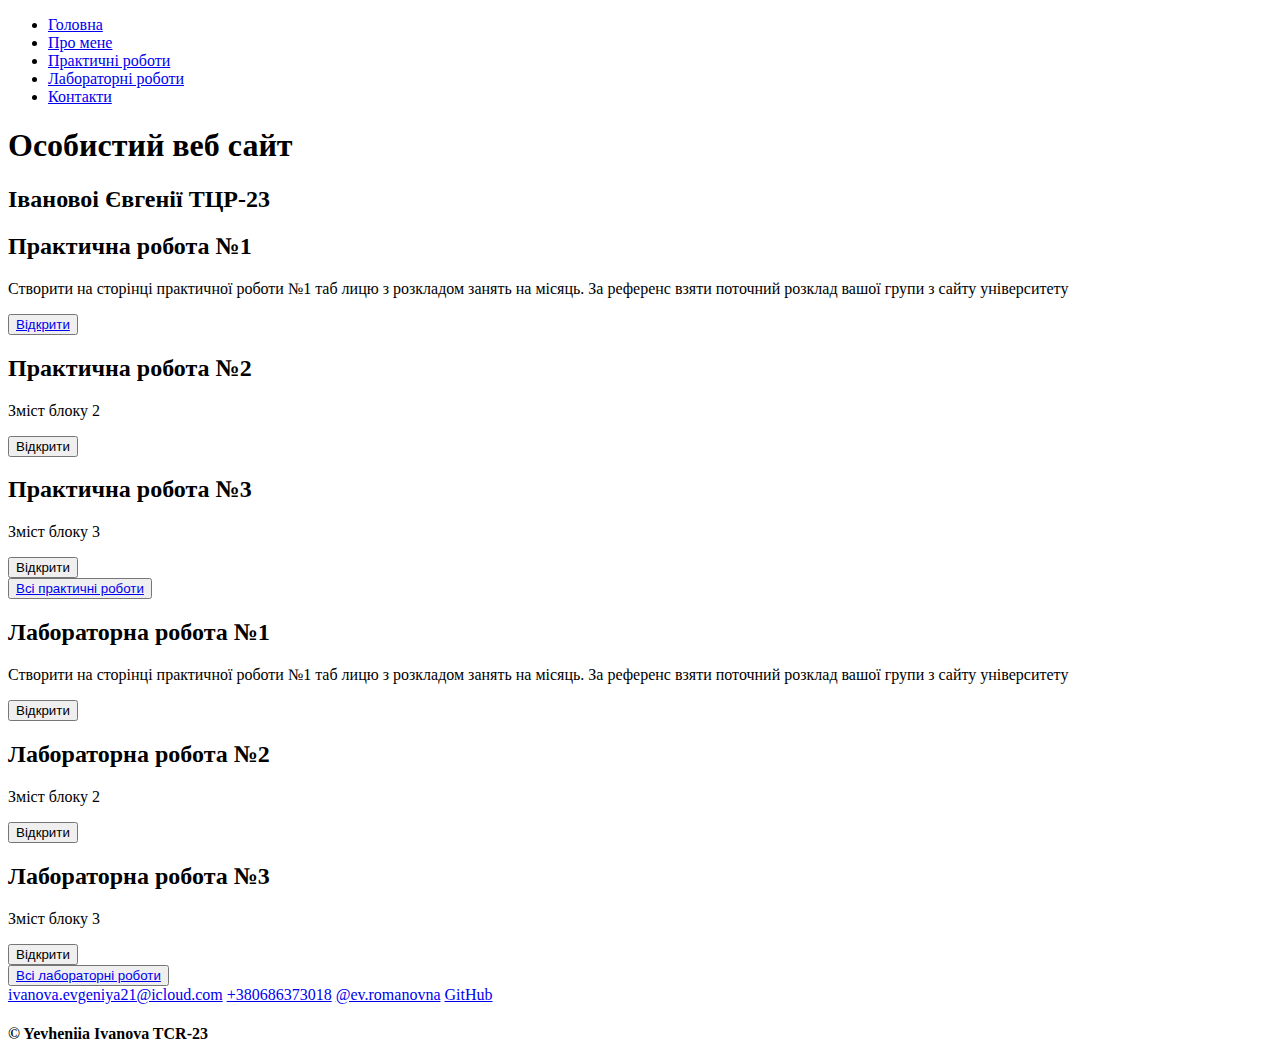
==== Сайт_візитка/index.html @ f2a4a22e "17.09" ====
<!DOCTYPE html>
<html lang="uk-UA">
<head>
    <meta charset="UTF-8">
    <meta name="viewport" content="width=device-width, initial-scale=1.0">
    <title>Веб-сайт Іванова</title>
    <link rel="stylesheet" type="text/css" href="C:\Users\ivano\OneDrive\Рабочий стол\Пари\WEB-\Сайт_візитка\style.css">
    <link rel="icon" type="image/png" href="C:\Users\ivano\OneDrive\Рабочий стол\Пари\WEB-\Сайт_візитка\img\qq.png"   >
    <link rel="preconnect" href="https://fonts.googleapis.com">
    <link rel="preconnect" href="https://fonts.gstatic.com" crossorigin>
    <link href="https://fonts.googleapis.com/css2?family=Advent+Pro:ital,wght@0,100;1,200&family=Bitter:wght@300&family=Raleway:wght@200&display=swap" rel="stylesheet">
</head>
<body>
    <div class="container" id="home">
        <!-- Блок навігації -->
        <nav >
            <ul>
                <li><a href="C:\Users\ivano\OneDrive\Рабочий стол\Пари\WEB-\Сайт_візитка\index.html">Головна</a></li>
                <li><a href="C:\Users\ivano\OneDrive\Рабочий стол\Пари\WEB-\Сайт_візитка\about_me\about_me.html">Про мене</a></li>
                <li><a href="C:\Users\ivano\OneDrive\Рабочий стол\Пари\WEB-\Сайт_візитка\practical\practical.html">Практичні роботи</a></li>
                <li><a href="C:\Users\ivano\OneDrive\Рабочий стол\Пари\WEB-\Сайт_візитка\laboratory\laboratory.html">Лабораторні роботи</a></li>
                <li><a href="#footer">Контакти</a></li>
            </ul>
        </nav>
        <!-- Блок заголовка сторінки -->
        <header>
            <h1 class="header_h1">Особистий веб сайт </h1>
            <h2 class="header_h2">Івановоі Євгенії ТЦР-23</h2>
        </header>

        <!-- Перший блок з практ -->
        <section id="practical" class="practical">
            <div class="practical-container">
                <div class="block_pr">
                    <h2>Практична робота №1</h2>
                    <p>Створити на сторінці практичної роботи №1 таб лицю з розкладом занять на місяць. За референс взяти поточний розклад вашої групи з сайту університету</p>
                    <button class="button"><a class="go-to-page" href="C:\Users\ivano\OneDrive\Рабочий стол\Пари\WEB-\Сайт_візитка\practical\pr_1\index.html">Відкрити</a></button>
                </div>
                <div class="block_pr">
                    <h2>Практична робота №2</h2>
                    <p>Зміст блоку 2</p>
                    <button class="button">Відкрити</button>
                </div>
                <div class="block_pr">
                    <h2>Практична робота №3</h2>
                    <p>Зміст блоку 3</p>
                    <button class="button">Відкрити</button>
                </div>
                <!--<div class="block_pr">
                    <h2>Практична робота №4</h2>
                    <p>Зміст блоку 4</p>
                    <button class="button">Відкрити</button>
                </div>
                <div class="block_pr">
                    <h2>Практична робота №5</h2>
                    <p>Зміст блоку 5</p>
                    <button class="button">Відкрити</button>
                </div>
                <div class="block_pr">
                    <h2>Практична робота №6</h2>
                    <p>Зміст блоку 6</p>
                    <button class="button">Відкрити</button>
                </div>
                <div class="block_pr">
                    <h2>Практична робота №7</h2>
                    <p>Зміст блоку 7</p>
                    <button class="button">Відкрити</button>
                </div>
                <div class="block_pr">
                    <h2>Практична робота №8</h2>
                    <p>Зміст блоку 8</p>
                    <button class="button">Відкрити</button>
                </div>
                <div class="block_pr">
                    <h2>Практична робота №9</h2>
                    <p>Зміст блоку 9</p>
                    <button class="button">Відкрити</button>
                </div>-->
            </div>
            <button class="go-to-page"><a class="go-to-page" href="C:\Users\ivano\OneDrive\Рабочий стол\Пари\WEB-\Сайт_візитка\practical\practical.html">Всі практичні роботи</a></button>
        </section>

        <!-- Другий блок з лаб -->
        <section id="laboratory" class="laboratory">
            <div class="laboratory-container">
                <div class="block_lb">
                    <h2>Лабораторна робота №1</h2>
                    <p>Створити на сторінці практичної роботи №1 таб лицю з розкладом занять на місяць. За референс взяти поточний розклад вашої групи з сайту університету</p>
                    <button class="button">Відкрити</button>
                </div>
                <div class="block_lb">
                    <h2>Лабораторна робота №2</h2>
                    <p>Зміст блоку 2</p>
                    <button class="button">Відкрити</button>
                </div>
                <div class="block_lb">
                    <h2>Лабораторна робота №3</h2>
                    <p>Зміст блоку 3</p>
                    <button class="button">Відкрити</button>
                </div>
                <!--<div class="block_lb">
                    <h2>Лабораторна робота №4</h2>
                    <p>Зміст блоку 4</p>
                    <button class="button">Відкрити</button>
                </div>
                <div class="block_lb">
                    <h2>Лабораторна робота №5</h2>
                    <p>Зміст блоку 5</p>
                    <button class="button">Відкрити</button>
                </div>
                <div class="block_lb">
                    <h2>Лабораторна робота №6</h2>
                    <p>Зміст блоку 6</p>
                    <button class="button">Відкрити</button>
                </div>
                <div class="block_lb">
                    <h2>Лабораторна робота №7</h2>
                    <p>Зміст блоку 7</p>
                    <button class="button">Відкрити</button>
                </div>
                <div class="block_lb">
                    <h2>Лабораторна робота №8</h2>
                    <p>Зміст блоку 8</p>
                    <button class="button">Відкрити</button>
                </div>
                <div class="block_lb">
                    <h2>Лабораторна робота №9</h2>
                    <p>Зміст блоку 9</p>
                    <button class="button">Відкрити</button>
                </div>-->
            </div>
            <button class="go-to-page"><a class="go-to-page" href="C:\Users\ivano\OneDrive\Рабочий стол\Пари\WEB-\Сайт_візитка\laboratory\laboratory.html">Всі лабораторні роботи</a></button>
        </section>

        <!-- Футер -->
        <footer id="footer">
                
                <div class="social-links">
                    <img src="C:\Users\ivano\OneDrive\Рабочий стол\Пари\WEB-\Сайт_візитка\img\email.png" alt=""  class="social-img_em"><a href="mailto:ivanova.evgeniya21@icloud.com" >ivanova.evgeniya21@icloud.com</a>
                    <img src="C:\Users\ivano\OneDrive\Рабочий стол\Пари\WEB-\Сайт_візитка\img\telegram.png" alt="" class="social-img"><a href="https://t.me/ev_romanovna" >+380686373018</a>
                    <img src="C:\Users\ivano\OneDrive\Рабочий стол\Пари\WEB-\Сайт_візитка\img\instagram.png" alt="" class="social-img"><a href="https://www.instagram.com/ev.romanovna/" >@ev.romanovna</a>
                    <img src="C:\Users\ivano\OneDrive\Рабочий стол\Пари\WEB-\Сайт_візитка\img\github.png" alt="" class="social-img"><a href="https://github.com/Yevheniia-Iv" >GitHub</a>
                </div>
                <div class="student">
                    <h4> © Yevheniia Ivanova TCR-23</h6>
                </div>
        </footer>
    </div>
</body>
</html>
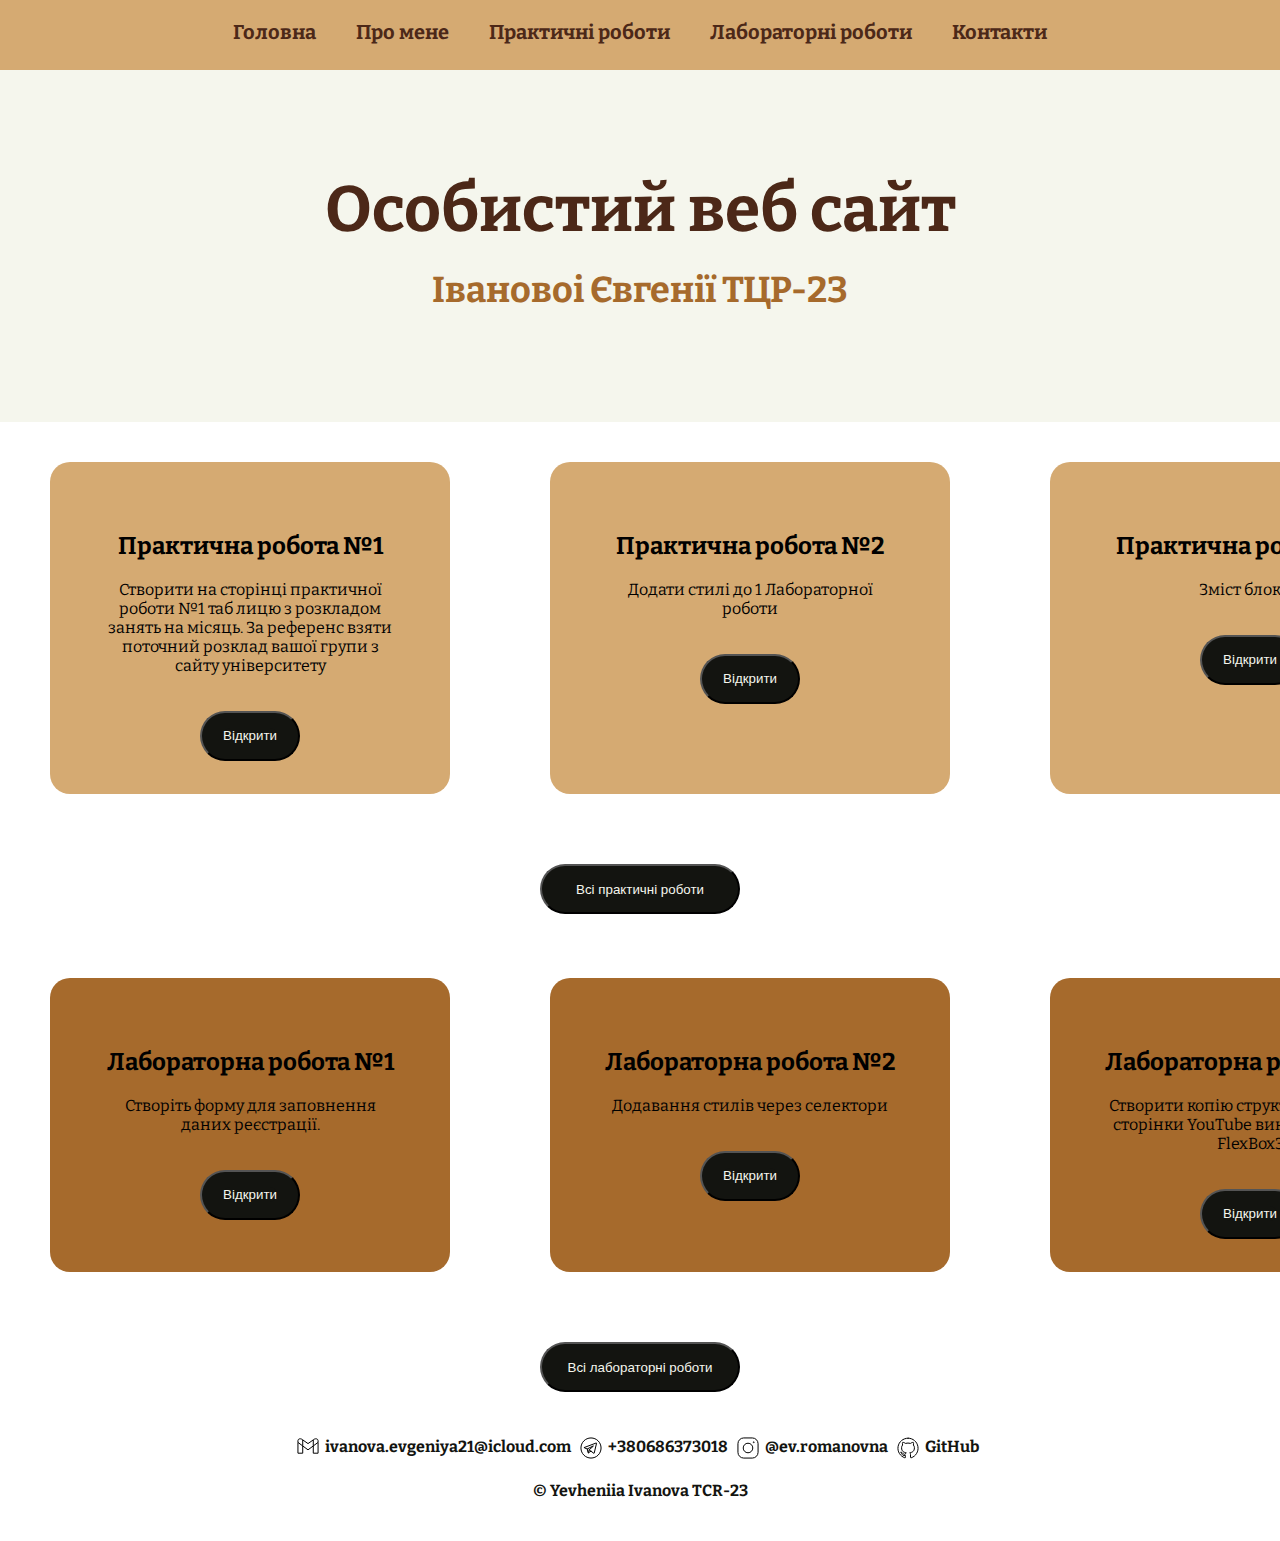
==== commit 44c1c1b3: "Add files via upload" ====
--- a/Сайт_візитка/index.html
+++ b/Сайт_візитка/index.html
@@ -4,8 +4,8 @@
     <meta charset="UTF-8">
     <meta name="viewport" content="width=device-width, initial-scale=1.0">
     <title>Веб-сайт Іванова</title>
-    <link rel="stylesheet" type="text/css" href="C:\Users\ivano\OneDrive\Рабочий стол\Пари\WEB-\Сайт_візитка\style.css">
-    <link rel="icon" type="image/png" href="C:\Users\ivano\OneDrive\Рабочий стол\Пари\WEB-\Сайт_візитка\img\qq.png"   >
+    <link rel="stylesheet" type="text/css" href="style.css">
+    <link rel="icon" type="image/png" href="img/qq.png"   >
     <link rel="preconnect" href="https://fonts.googleapis.com">
     <link rel="preconnect" href="https://fonts.gstatic.com" crossorigin>
     <link href="https://fonts.googleapis.com/css2?family=Advent+Pro:ital,wght@0,100;1,200&family=Bitter:wght@300&family=Raleway:wght@200&display=swap" rel="stylesheet">
@@ -15,10 +15,10 @@
         <!-- Блок навігації -->
         <nav >
             <ul>
-                <li><a href="C:\Users\ivano\OneDrive\Рабочий стол\Пари\WEB-\Сайт_візитка\index.html">Головна</a></li>
-                <li><a href="C:\Users\ivano\OneDrive\Рабочий стол\Пари\WEB-\Сайт_візитка\about_me\about_me.html">Про мене</a></li>
-                <li><a href="C:\Users\ivano\OneDrive\Рабочий стол\Пари\WEB-\Сайт_візитка\practical\practical.html">Практичні роботи</a></li>
-                <li><a href="C:\Users\ivano\OneDrive\Рабочий стол\Пари\WEB-\Сайт_візитка\laboratory\laboratory.html">Лабораторні роботи</a></li>
+                <li><a href="index.html">Головна</a></li>
+                <li><a href="about_me/about_me.html">Про мене</a></li>
+                <li><a href="practical/practical.html">Практичні роботи</a></li>
+                <li><a href="laboratory/laboratory.html">Лабораторні роботи</a></li>
                 <li><a href="#footer">Контакти</a></li>
             </ul>
         </nav>
@@ -34,12 +34,12 @@
                 <div class="block_pr">
                     <h2>Практична робота №1</h2>
                     <p>Створити на сторінці практичної роботи №1 таб лицю з розкладом занять на місяць. За референс взяти поточний розклад вашої групи з сайту університету</p>
-                    <button class="button"><a class="go-to-page" href="C:\Users\ivano\OneDrive\Рабочий стол\Пари\WEB-\Сайт_візитка\practical\pr_1\index.html">Відкрити</a></button>
+                    <button class="button"><a class="go-to-page" href="practical/pr_1/index.html">Відкрити</a></button>
                 </div>
                 <div class="block_pr">
                     <h2>Практична робота №2</h2>
-                    <p>Зміст блоку 2</p>
-                    <button class="button">Відкрити</button>
+                    <p>Додати стилі до 1 Лабораторної роботи</p>
+                    <button class="button"><a class="go-to-page" href="laboratory/lb1/index.html">Відкрити</a></button>
                 </div>
                 <div class="block_pr">
                     <h2>Практична робота №3</h2>
@@ -77,7 +77,7 @@
                     <button class="button">Відкрити</button>
                 </div>-->
             </div>
-            <button class="go-to-page"><a class="go-to-page" href="C:\Users\ivano\OneDrive\Рабочий стол\Пари\WEB-\Сайт_візитка\practical\practical.html">Всі практичні роботи</a></button>
+            <button class="go-to-page"><a class="go-to-page" href="practical/practical.html">Всі практичні роботи</a></button>
         </section>
 
         <!-- Другий блок з лаб -->
@@ -85,18 +85,18 @@
             <div class="laboratory-container">
                 <div class="block_lb">
                     <h2>Лабораторна робота №1</h2>
-                    <p>Створити на сторінці практичної роботи №1 таб лицю з розкладом занять на місяць. За референс взяти поточний розклад вашої групи з сайту університету</p>
-                    <button class="button">Відкрити</button>
+                    <p>Створіть форму для заповнення даних реєстрації.</p>
+                    <button class="button"><a class="go-to-page" href="laboratory/lb1/index.html">Відкрити</a></button>
                 </div>
                 <div class="block_lb">
                     <h2>Лабораторна робота №2</h2>
-                    <p>Зміст блоку 2</p>
-                    <button class="button">Відкрити</button>
+                    <p>Додавання стилів через селектори</p>
+                    <button class="button"><a class="go-to-page" href="laboratory/lb2/index.html">Відкрити</a></button>
                 </div>
                 <div class="block_lb">
                     <h2>Лабораторна робота №3</h2>
-                    <p>Зміст блоку 3</p>
-                    <button class="button">Відкрити</button>
+                    <p>Створити копію структури голо вної сторінки YouTube використовуючи FlexBox3</p>
+                    <button class="button"><a class="go-to-page" href="laboratory/lb3/index.html">Відкрити</a></button>
                 </div>
                 <!--<div class="block_lb">
                     <h2>Лабораторна робота №4</h2>
@@ -129,22 +129,21 @@
                     <button class="button">Відкрити</button>
                 </div>-->
             </div>
-            <button class="go-to-page"><a class="go-to-page" href="C:\Users\ivano\OneDrive\Рабочий стол\Пари\WEB-\Сайт_візитка\laboratory\laboratory.html">Всі лабораторні роботи</a></button>
+            <button class="go-to-page"><a class="go-to-page" href="laboratory/laboratory.html">Всі лабораторні роботи</a></button>
         </section>
 
         <!-- Футер -->
-        <footer id="footer">
-                
-                <div class="social-links">
-                    <img src="C:\Users\ivano\OneDrive\Рабочий стол\Пари\WEB-\Сайт_візитка\img\email.png" alt=""  class="social-img_em"><a href="mailto:ivanova.evgeniya21@icloud.com" >ivanova.evgeniya21@icloud.com</a>
-                    <img src="C:\Users\ivano\OneDrive\Рабочий стол\Пари\WEB-\Сайт_візитка\img\telegram.png" alt="" class="social-img"><a href="https://t.me/ev_romanovna" >+380686373018</a>
-                    <img src="C:\Users\ivano\OneDrive\Рабочий стол\Пари\WEB-\Сайт_візитка\img\instagram.png" alt="" class="social-img"><a href="https://www.instagram.com/ev.romanovna/" >@ev.romanovna</a>
-                    <img src="C:\Users\ivano\OneDrive\Рабочий стол\Пари\WEB-\Сайт_візитка\img\github.png" alt="" class="social-img"><a href="https://github.com/Yevheniia-Iv" >GitHub</a>
-                </div>
-                <div class="student">
-                    <h4> © Yevheniia Ivanova TCR-23</h6>
-                </div>
-        </footer>
+        <footer id="footer"> 
+            <div class="social-links">
+                <img src="img/email.png" alt=""  class="social-img_em"><a href="mailto:ivanova.evgeniya21@icloud.com" >ivanova.evgeniya21@icloud.com</a>
+                <img src="img/telegram.png" alt="" class="social-img"><a href="https://t.me/ev_romanovna" >+380686373018</a>
+                <img src="img/instagram.png" alt="" class="social-img"><a href="https://www.instagram.com/ev.romanovna/" >@ev.romanovna</a>
+                <img src="img/github.png" alt="" class="social-img"><a href="https://github.com/Yevheniia-Iv" >GitHub</a>
+            </div>
+            <div class="student">
+                <h4> © Yevheniia Ivanova TCR-23</h6>
+            </div>
+    </footer>
     </div>
 </body>
 </html>
--- a/Сайт_візитка/style.css
+++ b/Сайт_візитка/style.css
@@ -0,0 +1,186 @@
+/* Загальні стилі */
+body {
+    font-family: 'Bitter', serif;
+    margin: 0 ;
+    padding: 0;
+}
+
+.container {
+    /*max-width: 1200px;*/
+    margin: 0 auto;
+    background:#ffffff;
+    /*border: 1px #131410 solid;*/
+}
+
+/* Стилі для навігації */
+nav ul {
+    list-style: none;
+    padding: 0; 
+    margin: 0;
+    background-color: #D5AA72;
+    display: flex;
+    justify-content: center;
+    height: 70px;
+}
+
+nav li {
+    margin: 0 ; 
+    padding: 20px;
+}
+
+nav a {
+    text-decoration: none;
+    color: #4C2818;
+    font-weight: bold;
+    font-size: 20px;
+}
+
+/* Стилі для заголовка */
+header {
+    text-align: center;
+    background:#F5F6ED;
+    height:350px;
+    margin: 0;
+    padding: 0;
+    border: 1px #F5F6ED solid;  
+}
+.me_header{
+    height:100px;
+}
+
+header h1 {
+    font-size:64px;
+    color: #4C2818;
+    font-weight:bold ;
+    
+    letter-spacing:normal;
+    
+}
+
+header h2 {
+    font-size:36px;
+    color: #A66A2C;
+    
+    
+}
+.header_h1{
+    margin:100px;
+}
+.header_h2{
+    margin:-80px;
+}
+
+/* Стилі для блоків */
+.practical,
+.laboratory {
+    padding: 40px 0;
+    text-align: center;
+    margin: 0 ;
+}
+
+.practical h2,
+.laboratory h2 {
+    font-size: 24px;
+}
+/* Стилі для блоків PR_LR*/
+.practical-container {
+    display: flex;
+    margin-top:-50px;
+    /*flex-wrap: nowrap;
+    overflow-x: auto; 
+    scrollbar-color: red gray;*/
+}
+.laboratory-container {
+    display: flex;
+    margin-top:-50px;
+    /*flex-wrap: nowrap;
+    overflow-x: auto; 
+    scrollbar-color: red gray;*/
+}
+.block_pr{
+    flex: 0 0 auto;
+    width:300px; 
+    padding:50px;
+    margin:50px; 
+    background-color:#D5AA72;
+    text-align: center;
+    border-radius:20px;
+}
+.block_lb{
+    flex: 0 0 auto;
+    width:300px; 
+    padding:50px;
+    margin:50px; 
+    background-color:#A66A2C;
+    text-align: center;
+    border-radius:20px;
+}
+
+        /* Стилі для кнопок */
+.button{
+    margin-top:20px;
+    margin-bottom:-70px;
+    background:#131410;
+    color:#F5F6ED;
+    border-radius:100px;
+    width: 100px;
+    height:50px;
+}
+
+.go-to-page{
+    margin-top:20px;
+    margin-bottom:-90px;
+    background:#131410;
+    color:#F5F6ED;
+    border-radius:100px;
+    width: 200px;
+    height:50px;
+    text-decoration: none;
+    
+}
+a{
+    text-decoration: none;
+}
+
+/* Стилі для футера */
+footer {
+    background: #ffffff;
+    color: #131410;
+    text-align: center;
+    padding: 20px 0;
+    font-weight: bold;
+}
+
+.footer_nav ul {
+    list-style: none;
+    padding: 0;
+    display: flex;
+    justify-content: left;
+}
+
+.footer_nav li {
+    margin: 0 10px;
+}
+
+.footer_nav a {
+    text-decoration: none;
+    color: #131410;
+}
+
+.social-links a {
+    text-decoration: none;
+    color: #131410;
+    margin: 5px;
+}
+
+.social-img {
+    max-width: 100px;
+    vertical-align: middle; 
+}
+.social-img_em{
+    max-width: 100px;
+    vertical-align: middle; 
+    margin-top: -4px;
+}
+
+
